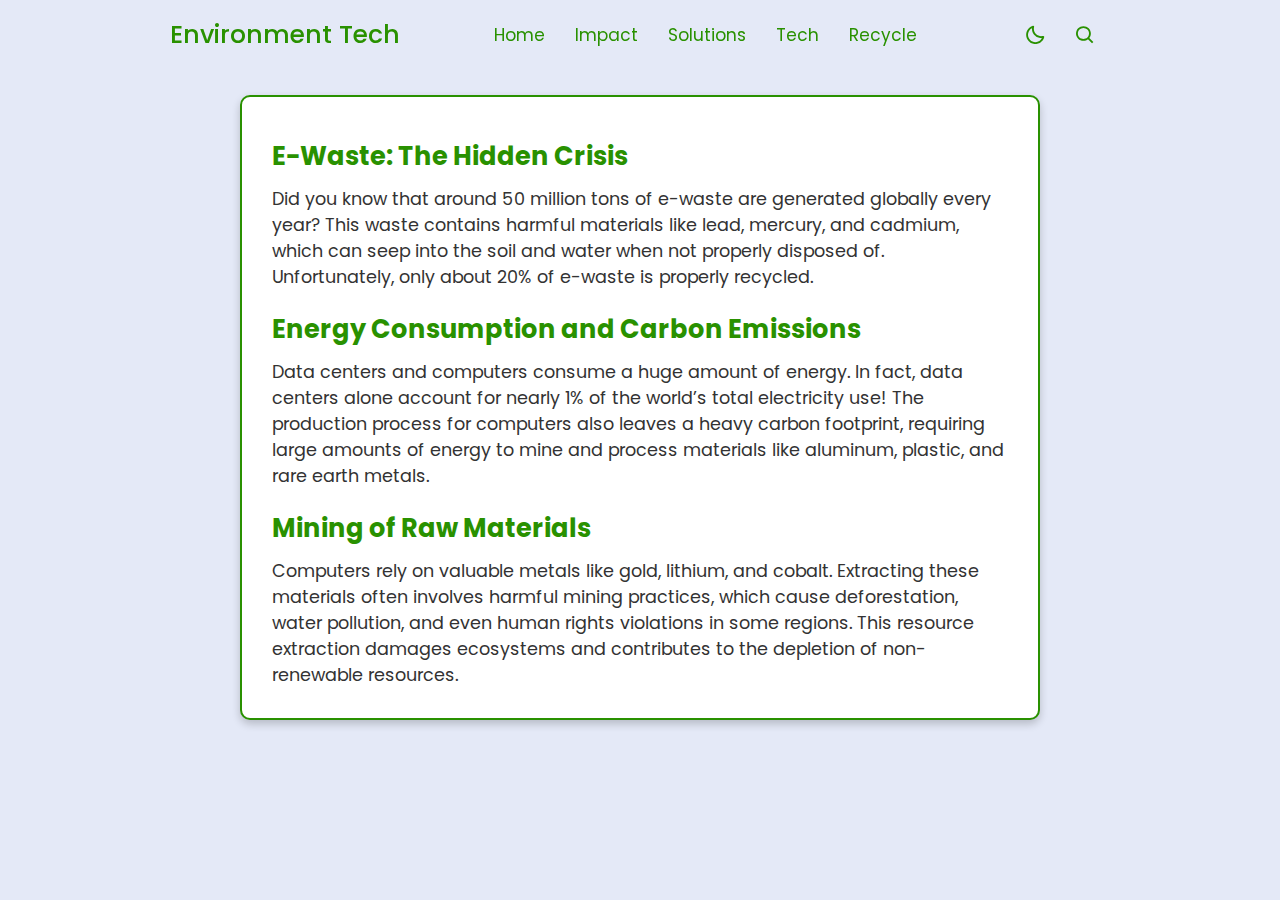
==== impact.html @ 712873d0 "finished the info" ====
<!DOCTYPE html>
<!-- Coding By CodingNepal - codingnepalweb.com -->
<html lang="en">
<head>
    <meta charset="UTF-8">
    <meta http-equiv="X-UA-Compatible" content="IE=edge">
    <meta name="viewport" content="width=device-width, initial-scale=1.0">

    <!-- ===== CSS ===== -->
    <link rel="stylesheet" href="style.css">
        
    <!-- ===== Boxicons CSS ===== -->
    <link href='https://unpkg.com/boxicons@2.1.1/css/boxicons.min.css' rel='stylesheet'>

     <title>CS Task #2 FW24- website</title>
</head>
<body>
    <nav>
        <div class="nav-bar">
            <i class='bx bx-menu sidebarOpen' ></i>
            <span class="logo navLogo"><a href="index.html">Environment Tech</a></span>

            <div class="menu">
                <div class="logo-toggle">
                    <span class="logo"><a href="index.html">Environment Tech</a></span>
                    <i class='bx bx-x siderbarClose'></i>
                </div>

                <ul class="nav-links">
                    <li><a href="index.html">Home</a></li>
                    <li><a href="impact.html">Impact</a></li>
                    <li><a href="solution.html">Solutions</a></li>
                    <li><a href="tech.html">Tech</a></li>
                    <li><a href="recycle.html">Recycle</a></li>
                </ul>
            </div>

            <div class="darkLight-searchBox">
                <div class="dark-light">
                    <i class='bx bx-moon moon'></i>
                    <i class='bx bx-sun sun'></i>
                </div>

                <div class="searchBox">
                   <div class="searchToggle">
                    <i class='bx bx-x cancel'></i>
                    <i class='bx bx-search search'></i>
                   </div>

                    <div class="search-field">
                        <input type="text" placeholder="Search...">
                        <i class='bx bx-search'></i>
                    </div>
                </div>
            </div>
        </div>
    </nav>
    <br>
    <br>
    <br>
    <div class="impact-section">
        <h1>E-Waste: The Hidden Crisis</h1>
        <p>Did you know that around 50 million tons of e-waste are generated globally every year? This waste contains harmful materials like lead, mercury, and cadmium, which can seep into the soil and water when not properly disposed of. Unfortunately, only about 20% of e-waste is properly recycled.</p>
        
        <h1>Energy Consumption and Carbon Emissions</h1>
        <p>Data centers and computers consume a huge amount of energy. In fact, data centers alone account for nearly 1% of the world’s total electricity use! The production process for computers also leaves a heavy carbon footprint, requiring large amounts of energy to mine and process materials like aluminum, plastic, and rare earth metals.</p>
        
        <h1>Mining of Raw Materials</h1>
        <p>Computers rely on valuable metals like gold, lithium, and cobalt. Extracting these materials often involves harmful mining practices, which cause deforestation, water pollution, and even human rights violations in some regions. This resource extraction damages ecosystems and contributes to the depletion of non-renewable resources.</p>
    </div>
    
    <script src="scripts.js"></script>


</body>
</html>
---- style.css ----
/* ===== Google Font Import - Poppins ===== */
@import url('https://fonts.googleapis.com/css2?family=Poppins:wght@300;400;500;600&display=swap');

*{
    margin: 0;
    padding: 0;
    box-sizing: border-box;
    font-family: 'Poppins', sans-serif;
    transition: all 0.4s ease;;
}


/* ===== Colours ===== */
:root{
    --body-color: #E4E9F7;
    --nav-color: #e0e0e000;
    --side-nav: #010718;
    --text-color: #299100;
    --search-bar: #F2F2F2;
    --search-text: #010718;
}

body{
    height: 100vh;
    background-color: var(--body-color);
}

body.dark{
    --body-color: #18191A;
    --nav-color: #242526;
    --side-nav: #242526;
    --text-color: #299100;
    --search-bar: #242526;
}

nav{
    position: fixed;
    top: 0;
    left: 0;
    height: 70px;
    width: 100%;
    background-color: var(--nav-color);
    z-index: 100;
}

body.dark nav{
    border: 1px solid #393838;

}

nav .nav-bar{
    position: relative;
    height: 100%;
    max-width: 1000px;
    width: 100%;
    background-color: var(--nav-color);
    margin: 0 auto;
    padding: 0 30px;
    display: flex;
    align-items: center;
    justify-content: space-between;
}

nav .nav-bar .sidebarOpen{
    color: var(--text-color);
    font-size: 25px;
    padding: 5px;
    cursor: pointer;
    display: none;
}

nav .nav-bar .logo a{
    font-size: 25px;
    font-weight: 500;
    color: var(--text-color);
    text-decoration: none;
}

.menu .logo-toggle{
    display: none;
}

.nav-bar .nav-links{
    display: flex;
    align-items: center;
}

.nav-bar .nav-links li{
    margin: 0 5px;
    list-style: none;
}

.nav-links li a{
    position: relative;
    font-size: 17px;
    font-weight: 400;
    color: var(--text-color);
    text-decoration: none;
    padding: 10px;
}

.nav-links li a::before{
    content: '';
    position: absolute;
    left: 50%;
    bottom: 0;
    transform: translateX(-50%);
    height: 6px;
    width: 6px;
    border-radius: 50%;
    background-color: var(--text-color);
    opacity: 0;
    transition: all 0.3s ease;
}

.nav-links li:hover a::before{
    opacity: 1;
}

.nav-bar .darkLight-searchBox{
    display: flex;
    align-items: center;
}

.darkLight-searchBox .dark-light,
.darkLight-searchBox .searchToggle{
    height: 40px;
    width: 40px;
    display: flex;
    align-items: center;
    justify-content: center;
    margin: 0 5px;
}

.dark-light i,
.searchToggle i{
    position: absolute;
    color: var(--text-color);
    font-size: 22px;
    cursor: pointer;
    transition: all 0.3s ease;
}

.dark-light i.sun{
    opacity: 0;
    pointer-events: none;
}

.dark-light.active i.sun{
    opacity: 1;
    pointer-events: auto;
}

.dark-light.active i.moon{
    opacity: 0;
    pointer-events: none;
}

.searchToggle i.cancel{
    opacity: 0;
    pointer-events: none;
}

.searchToggle.active i.cancel{
    opacity: 1;
    pointer-events: auto;
}

.searchToggle.active i.search{
    opacity: 0;
    pointer-events: none;
}

.searchBox{
    position: relative;
}

.searchBox .search-field{
    position: absolute;
    bottom: -85px;
    right: 5px;
    height: 50px;
    width: 300px;
    display: flex;
    align-items: center;
    background-color: var(--nav-color);
    padding: 3px;
    border-radius: 6px;
    box-shadow: 0 5px 5px rgba(0, 0, 0, 0.1);
    opacity: 0;
    pointer-events: none;
    transition: all 0.3s ease;
}

.searchToggle.active ~ .search-field{
    bottom: -74px;
    opacity: 1;
    pointer-events: auto;
}

.search-field::before{
    content: '';
    position: absolute;
    right: 14px;
    top: -4px;
    height: 12px;
    width: 12px;
    background-color: var(--nav-color);
    transform: rotate(-45deg);
    z-index: -1;
}

.search-field input{
    height: 100%;
    width: 100%;
    padding: 0 45px 0 15px;
    outline: none;
    border: none;
    border-radius: 4px;
    font-size: 14px;
    font-weight: 400;
    color: var(--search-text);
    background-color: var(--search-bar);
}

body.dark .search-field input{
    color: var(--text-color);
}

.search-field i{
    position: absolute;
    color: var(--nav-color);
    right: 15px;
    font-size: 22px;
    cursor: pointer;
}

body.dark .search-field i{
    color: var(--text-color);
}

@media (max-width: 790px) {
    nav .nav-bar .sidebarOpen{
        display: block;
    }

    .menu{
        position: fixed;
        height: 100%;
        width: 320px;
        left: -100%;
        top: 0;
        padding: 20px;
        background-color: var(--side-nav);
        z-index: 100;
        transition: all 0.4s ease;
    }

    nav.active .menu{
        left: -0%;
    }

    nav.active .nav-bar .navLogo a{
        opacity: 0;
        transition: all 0.3s ease;
    }

    .menu .logo-toggle{
        display: block;
        width: 100%;
        display: flex;
        align-items: center;
        justify-content: space-between;
    }

    .logo-toggle .siderbarClose{
        color: var(--text-color);
        font-size: 24px;
        cursor: pointer;
    }

    .nav-bar .nav-links{
        flex-direction: column;
        padding-top: 30px;
    }

    .nav-links li a{
        display: block;
        margin-top: 20px;
    }
}

.intro-container {
    max-width: 800px;
    background-color: white;
    border: 2px solid #299100;
    border-radius: 10px;
    padding: 20px 30px;
    box-shadow: 0 4px 8px rgba(0, 0, 0, 0.2);
    color: #333;
    margin: 20px auto;
}

.intro-container h1 {
    color: #299100;
    font-size: 1.8em;
    margin-bottom: 10px;
}

.intro-container p {
    font-size: 1.1em;
    margin: 10px 0;
    color: #333;
}

.key-focus {
    margin-top: 20px;
}

.key-focus h2 {
    color: #299100;
    font-size: 1.4em;
    margin-bottom: 10px;
}

.key-focus ul {
    list-style-type: square;
    padding-left: 20px;
}

.key-focus ul li {
    font-size: 1em;
    color: black;
    margin: 8px 0;
}

.call-to-action {
    margin-top: 20px;
    font-weight: bold;
    color: #299100;
    font-size: 1.1em;
    text-align: center;
}

.impact-section {
    max-width: 800px;
    background-color: white;
    border: 2px solid #299100;
    border-radius: 10px;
    padding: 20px 30px;
    box-shadow: 0 4px 8px rgba(0, 0, 0, 0.2);
    color: #333;
    margin: 20px auto;
}

.impact-section h1 {
    color: #299100;
    font-size: 1.6em;
    margin-top: 20px;
    margin-bottom: 10px;
}

.impact-section p {
    font-size: 1.1em;
    color: #333;
    margin: 10px 0;
}

.regulations-section {
    max-width: 800px;
    background-color: white;
    border: 2px solid #299100;
    border-radius: 10px;
    padding: 20px 30px;
    box-shadow: 0 4px 8px rgba(0, 0, 0, 0.2);
    color: #333;
    margin: 20px auto;
}

.regulations-section h1 {
    color: #299100;
    font-size: 1.6em;
    margin-top: 20px;
    margin-bottom: 10px;
}

.regulations-section p {
    font-size: 1.1em;
    color: #333;
    margin: 10px 0;
}

.tech-solutions-section {
    max-width: 800px;
    background-color: white;
    border: 2px solid #299100;
    border-radius: 10px;
    padding: 20px 30px;
    box-shadow: 0 4px 8px rgba(0, 0, 0, 0.2);
    color: #333;
    margin: 20px auto;
}

.tech-solutions-section h1 {
    color: #299100;
    font-size: 1.6em;
    margin-top: 20px;
    margin-bottom: 10px;
}

.tech-solutions-section p {
    font-size: 1.1em;
    color: #333;
    margin: 10px 0;
}

.reduce-impact-section {
    max-width: 800px;
    background-color: white;
    border: 2px solid #299100;
    border-radius: 10px;
    padding: 20px 30px;
    box-shadow: 0 4px 8px rgba(0, 0, 0, 0.2);
    color: #333;
    margin: 20px auto;
}

.reduce-impact-section h1 {
    color: #299100;
    font-size: 1.6em;
    margin-top: 20px;
    margin-bottom: 10px;
}

.reduce-impact-section ul {
    padding-left: 20px;
    list-style-type: disc;
}

.reduce-impact-section ul li {
    font-size: 1.1em;
    color: #333;
    margin: 8px 0;
}

.reduce-impact-section ul li strong {
    color: black;
}


nav.scrolled {
    background-color: #242526;; /* Dark background */
    transition: background-color 0.3s ease;
}
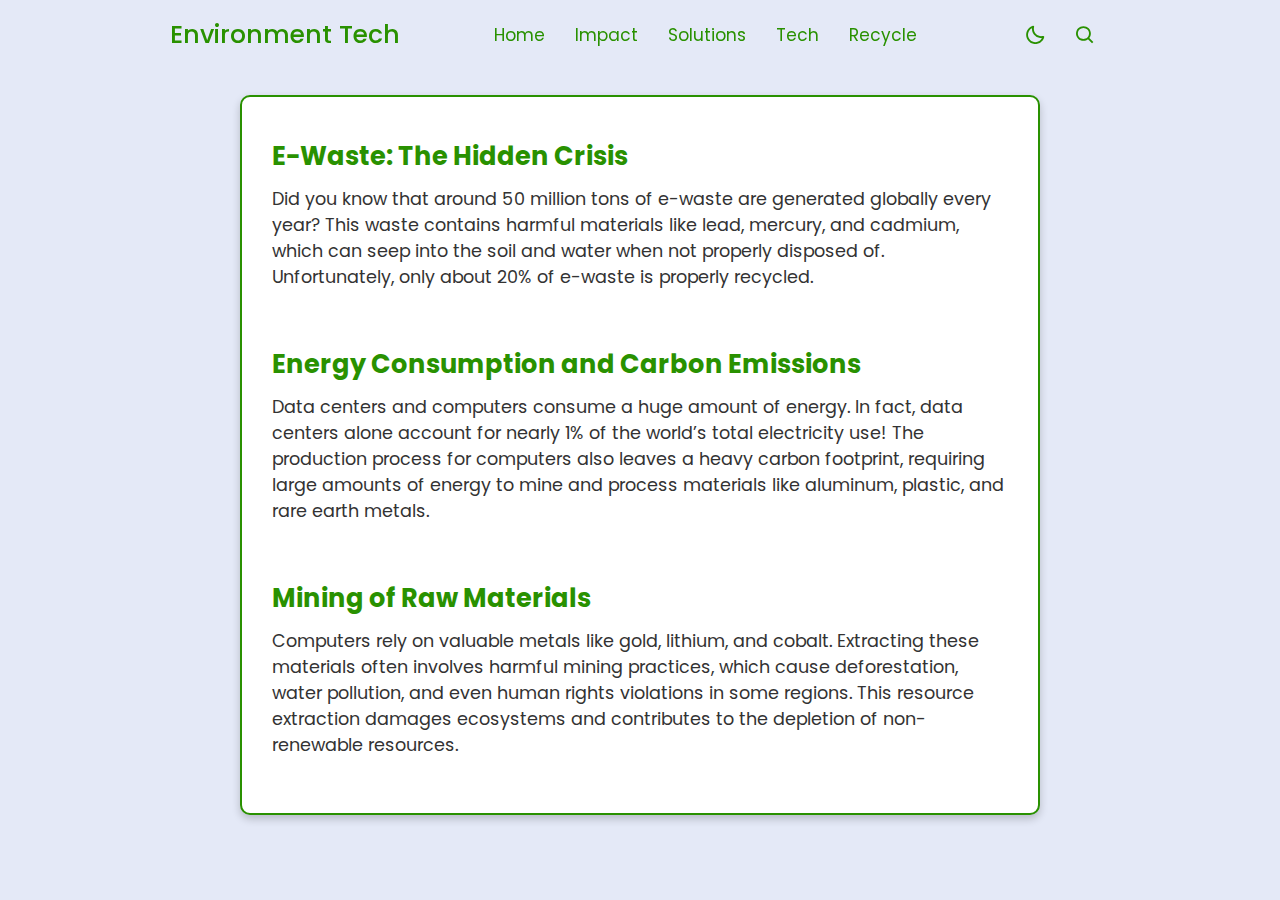
==== commit 641ad6ec: "images" ====
--- a/impact.html
+++ b/impact.html
@@ -61,12 +61,13 @@
     <div class="impact-section">
         <h1>E-Waste: The Hidden Crisis</h1>
         <p>Did you know that around 50 million tons of e-waste are generated globally every year? This waste contains harmful materials like lead, mercury, and cadmium, which can seep into the soil and water when not properly disposed of. Unfortunately, only about 20% of e-waste is properly recycled.</p>
-        
+        <img src="https://th-thumbnailer.cdn-si-edu.com/c6PY7rBR-hvBQJBVO95YyCcjTUE=/fit-in/1072x0/https://tf-cmsv2-smithsonianmag-media.s3.amazonaws.com/filer/ba/aa/baaac2c9-36bc-43eb-a8ac-07e6475f1f9c/04.jpg" alt="">
         <h1>Energy Consumption and Carbon Emissions</h1>
         <p>Data centers and computers consume a huge amount of energy. In fact, data centers alone account for nearly 1% of the world’s total electricity use! The production process for computers also leaves a heavy carbon footprint, requiring large amounts of energy to mine and process materials like aluminum, plastic, and rare earth metals.</p>
-        
+        <img src="https://www.skfoodgroup.com/wp-content/uploads/2023/05/measuring-carbon-footprint.jpg" alt="">
         <h1>Mining of Raw Materials</h1>
         <p>Computers rely on valuable metals like gold, lithium, and cobalt. Extracting these materials often involves harmful mining practices, which cause deforestation, water pollution, and even human rights violations in some regions. This resource extraction damages ecosystems and contributes to the depletion of non-renewable resources.</p>
+        <img src="https://www.at-minerals.com/imgs/1/5/9/7/4/7/9/00_Aufmacher_AngloAmerican_CoalMining_Australia_L-24d6a447035f63a7.jpeg" alt="">
     </div>
     
     <script src="scripts.js"></script>
--- a/style.css
+++ b/style.css
@@ -451,4 +451,10 @@
 nav.scrolled {
     background-color: #242526;; /* Dark background */
     transition: background-color 0.3s ease;
+}
+
+img { 
+    width: 200px;
+    height: auto;
+    border-radius: 10px;
 }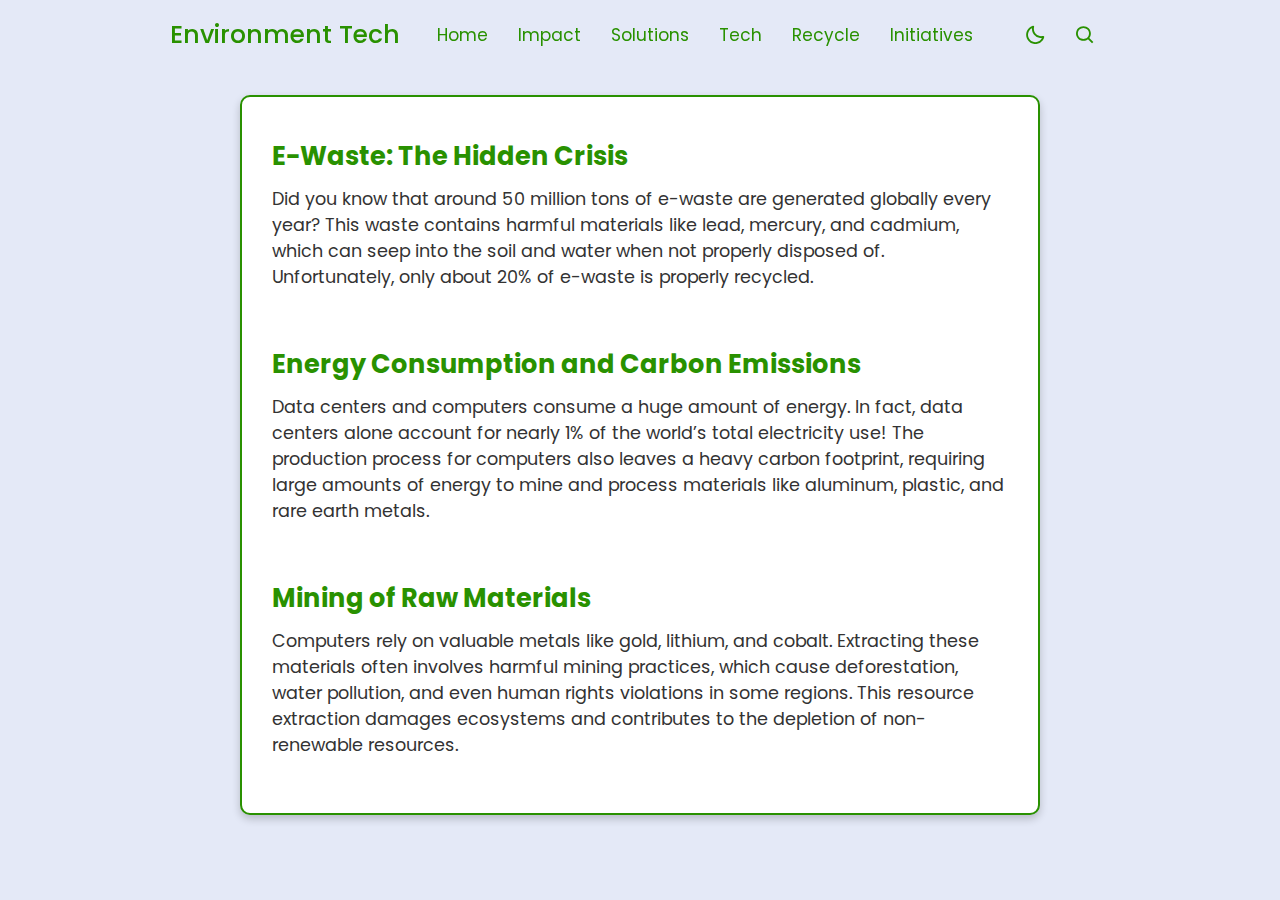
==== commit 6843566c: "thing" ====
--- a/impact.html
+++ b/impact.html
@@ -1,5 +1,4 @@
 <!DOCTYPE html>
-<!-- Coding By CodingNepal - codingnepalweb.com -->
 <html lang="en">
 <head>
     <meta charset="UTF-8">
@@ -12,7 +11,7 @@
     <!-- ===== Boxicons CSS ===== -->
     <link href='https://unpkg.com/boxicons@2.1.1/css/boxicons.min.css' rel='stylesheet'>
 
-     <title>CS Task #2 FW24- website</title>
+    <title>CS Task #2 FW24 - Website</title>
 </head>
 <body>
     <nav>
@@ -32,6 +31,7 @@
                     <li><a href="solution.html">Solutions</a></li>
                     <li><a href="tech.html">Tech</a></li>
                     <li><a href="recycle.html">Recycle</a></li>
+                    <li><a href="initiatives.html">Initiatives</a></li>
                 </ul>
             </div>
 
@@ -71,7 +71,5 @@
     </div>
     
     <script src="scripts.js"></script>
-
-
 </body>
-</html>+</html>
--- a/style.css
+++ b/style.css
@@ -14,7 +14,7 @@
 :root{
     --body-color: #E4E9F7;
     --nav-color: #e0e0e000;
-    --side-nav: #010718;
+    --side-nav: #E4E9F7;
     --text-color: #299100;
     --search-bar: #F2F2F2;
     --search-text: #010718;
@@ -27,8 +27,8 @@
 
 body.dark{
     --body-color: #18191A;
-    --nav-color: #242526;
-    --side-nav: #242526;
+    --nav-color: #222222;
+    --side-nav: #222222;
     --text-color: #299100;
     --search-bar: #242526;
 }
@@ -239,7 +239,7 @@
     color: var(--text-color);
 }
 
-@media (max-width: 790px) {
+@media (max-width: 950px) {
     nav .nav-bar .sidebarOpen{
         display: block;
     }
@@ -295,10 +295,12 @@
     background-color: white;
     border: 2px solid #299100;
     border-radius: 10px;
-    padding: 20px 30px;
-    box-shadow: 0 4px 8px rgba(0, 0, 0, 0.2);
-    color: #333;
-    margin: 20px auto;
+    padding-bottom: 20px;
+    padding: 20px 30px;
+    box-shadow: 0 4px 8px rgba(0, 0, 0, 0.2);
+    color: #333;
+    margin: 20px auto;
+    margin-bottom: 60px;
 }
 
 .intro-container h1 {
@@ -351,6 +353,7 @@
     box-shadow: 0 4px 8px rgba(0, 0, 0, 0.2);
     color: #333;
     margin: 20px auto;
+    margin-bottom: 60px;
 }
 
 .impact-section h1 {
@@ -375,6 +378,7 @@
     box-shadow: 0 4px 8px rgba(0, 0, 0, 0.2);
     color: #333;
     margin: 20px auto;
+    margin-bottom: 60px;
 }
 
 .regulations-section h1 {
@@ -399,6 +403,7 @@
     box-shadow: 0 4px 8px rgba(0, 0, 0, 0.2);
     color: #333;
     margin: 20px auto;
+    margin-bottom: 60px;
 }
 
 .tech-solutions-section h1 {
@@ -423,6 +428,7 @@
     box-shadow: 0 4px 8px rgba(0, 0, 0, 0.2);
     color: #333;
     margin: 20px auto;
+    margin-bottom: 60px;
 }
 
 .reduce-impact-section h1 {
@@ -457,4 +463,30 @@
     width: 200px;
     height: auto;
     border-radius: 10px;
-}+}
+
+/* ===== Environmental Initiatives Section ===== */
+.initiatives-section {
+    max-width: 800px;
+    background-color: white;
+    border: 2px solid #299100;
+    border-radius: 10px;
+    padding: 20px 30px;
+    box-shadow: 0 4px 8px rgba(0, 0, 0, 0.2);
+    color: #333;
+    margin: 20px auto;
+    margin-bottom: 60px;
+}
+
+.initiatives-section h1 {
+    color: #299100;
+    font-size: 1.6em;
+    margin-top: 20px;
+    margin-bottom: 10px;
+}
+
+.initiatives-section p {
+    font-size: 1.1em;
+    color: #333;
+    margin: 10px 0;
+}
